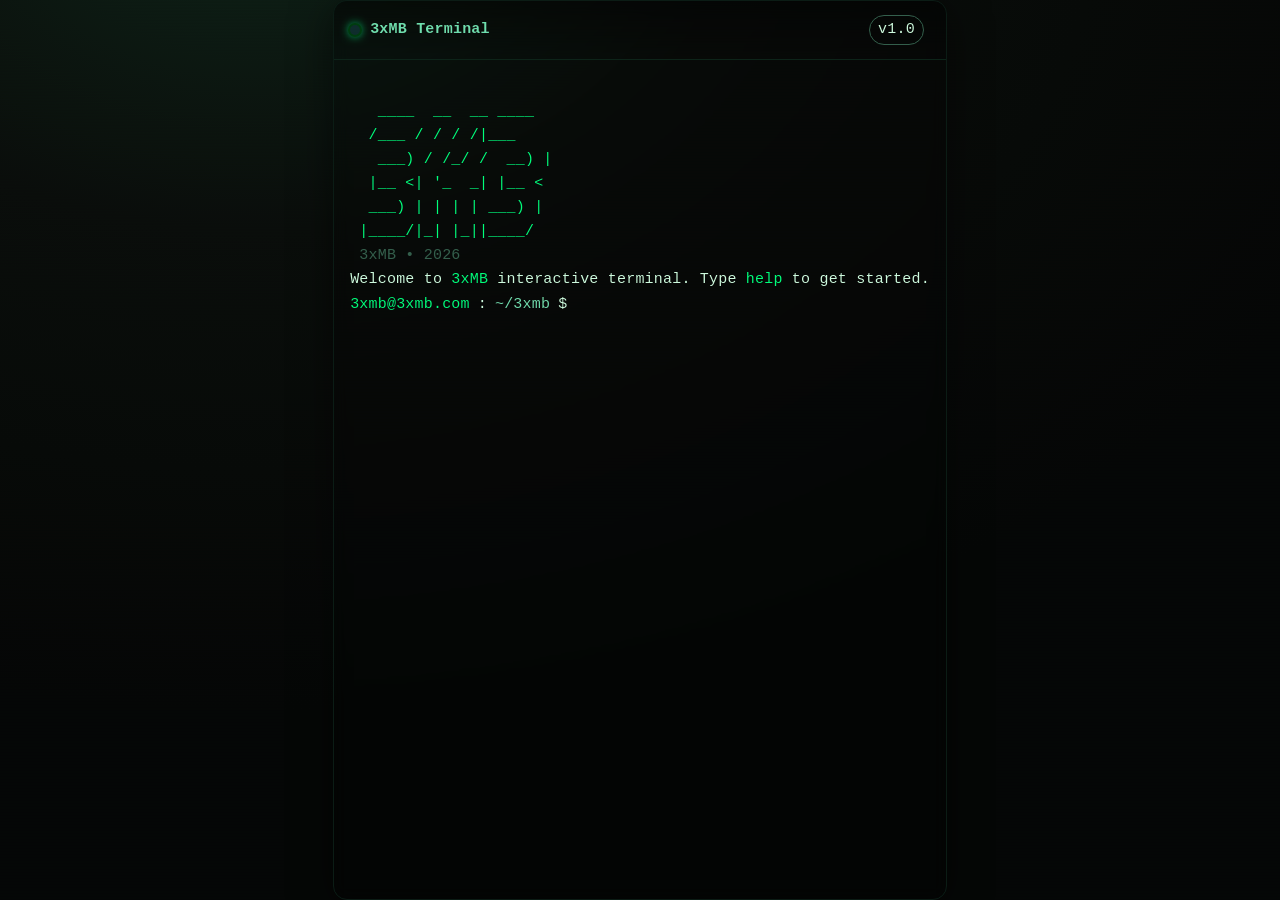
==== index.html @ 2996b66b "Add files via upload" ====
<!DOCTYPE html>
<html lang="en">
<head>
  <meta charset="utf-8" />
  <meta name="viewport" content="width=device-width, initial-scale=1" />
  <title>3xMB • Terminal</title>
  <meta name="description" content="3xMB | Moh Bacha — Cybersecurity terminal-style portfolio" />
  <meta property="og:title" content="3xMB • Terminal" />
  <meta property="og:description" content="3xMB | Moh Bacha — Cybersecurity terminal-style portfolio" />
  <meta name="theme-color" content="#00ff88" />
  <link rel="icon" href="data:image/svg+xml,%3Csvg xmlns='http://www.w3.org/2000/svg' viewBox='0 0 64 64'%3E%3Crect width='64' height='64' rx='8' fill='%23000000'/%3E%3Cpath d='M18 20l12 12-12 12M36 44h10' stroke='%2300FF88' stroke-width='6' stroke-linecap='round' stroke-linejoin='round'/%3E%3C/svg%3E" />
  <style>
    :root {
      --bg: #0b0f0c;
      --bg-alt: #0e1311;
      --fg: #d4fbe2;
      --accent: #00ff88;
      --muted: #7ee2b8;
      --dim: #3b6d57;
    }
    * { box-sizing: border-box; }
    html, body { height: 100%; }
    body {
      margin: 0;
      background: radial-gradient(1200px 800px at 20% -10%, #0f261a 0%, var(--bg) 40%, #050706 100%);
      color: var(--fg);
      font: 15px/1.6 ui-monospace, SFMono-Regular, Menlo, Monaco, Consolas, "Liberation Mono", "Courier New", monospace;
      letter-spacing: 0.2px;
      overflow: hidden;
    }

    .crt {
      position: fixed;
      inset: 0;
      pointer-events: none;
      background: repeating-linear-gradient(0deg, rgba(0,0,0,0.35) 0, rgba(0,0,0,0.35) 1px, rgba(0,0,0,0.3) 2px, rgba(0,0,0,0.3) 3px);
      mix-blend-mode: overlay;
      opacity: .4;
    }

    .wrap {
      height: 100%;
      display: grid;
      grid-template-rows: auto 1fr auto;
    }

    header {
      display: flex;
      align-items: center;
      gap: 10px;
      padding: 14px 16px;
      background: linear-gradient(180deg, rgba(0,0,0,.4), rgba(0,0,0,0));
      border-bottom: 1px solid #0f2a1d;
    }

    .lamp { width: 10px; height: 10px; border-radius: 50%; background: #133; box-shadow: 0 0 0 2px #041, 0 0 10px 1px var(--accent); }
    .title { color: var(--muted); font-weight: 600; }
    .flex { flex: 1; }

    main {
      padding: 16px;
      height: 100%;
      overflow: auto;
      scrollbar-width: thin;
      scrollbar-color: var(--dim) transparent;
    }

    .line { white-space: pre-wrap; word-break: break-word; }
    .prompt { color: var(--accent); }
    .path { color: var(--muted); }
    .caret { display: inline-block; width: 8px; height: 1.2em; vertical-align: -2px; background: var(--accent); animation: blink 1.1s steps(1) infinite; }

    @keyframes blink { 50% { opacity: 0; } }

    .input-line { display: flex; align-items: baseline; gap: 8px; }
    input[type="text"] {
      background: transparent;
      border: none;
      outline: none;
      color: var(--fg);
      flex: 1;
      font: inherit;
    }

    .muted { color: var(--dim); }
    .green { color: var(--accent); }

    footer {
      display: flex; align-items: center; gap: 10px; padding: 10px 16px; border-top: 1px solid #0f2a1d; background: linear-gradient(0deg, rgba(0,0,0,.5), rgba(0,0,0,0));
      color: var(--muted);
      font-size: 12px;
    }

    .window {
      max-width: 1100px; margin: 0 auto; height: calc(100vh - 0px);
      border-radius: 14px; box-shadow: 0 8px 40px rgba(0,0,0,.5);
      border: 1px solid #0c2018; background: rgba(0,0,0,.25); backdrop-filter: blur(8px);
      overflow: hidden;
    }

    .badge { display:inline-block; padding: 2px 8px; border:1px solid var(--dim); border-radius: 999px; margin-right: 6px; }
    a { color: var(--accent); text-decoration: none; border-bottom: 1px dotted var(--dim); }
    a:hover { border-color: var(--accent); }

    .ascii { color: var(--accent); }

    @media (max-width: 640px) {
      header, main, footer { padding-left: 10px; padding-right: 10px; }
    }
  </style>
</head>
<body>
  <div class="wrap">
    <div class="window">
      <header>
        <div class="lamp"></div>
        <div class="title">3xMB Terminal</div>
        <div class="flex"></div>
        <div class="badge">v1.0</div>
      </header>

      <main id="screen" aria-live="polite" aria-label="terminal output">
        <!-- Boot banner injected by JS -->
      </main>

      <footer>
        <span class="muted">Type</span>&nbsp;<span class="green">help</span>&nbsp;<span class="muted">to list commands •</span>
        <span class="muted">Press</span>&nbsp;<span class="green">↑/↓</span>&nbsp;<span class="muted">for history</span>
      </footer>
    </div>
  </div>
  <div class="crt" aria-hidden="true"></div>

  <script>
    // ======== CONFIG (edit these) ========
    const PROFILE = {
      handle: '3xMB',
      name: 'Moh Bacha',
      email: 'Admin@3xmb.com',
      location: 'Saudi Arabia',
      roles: ['Offensive Security Learner', 'CTF Enthusiast', 'Future Red Teamer'],
      socials: {
        GitHub: 'https://github.com/3xMB',
        LinkedIn: 'https://www.linkedin.com/in/',
        TryHackMe: 'https://tryhackme.com/p/3xMB',
        HackTheBox: 'https://app.hackthebox.com/',
      },
      // Add / edit your certs here
      certs: [
        { name: 'Google Cybersecurity Professional Certificate', issuer: 'Google', date: '2024', id: '' },
        { name: 'TryHackMe — Cybersecurity 101 Path', issuer: 'THM', date: '2025', id: '' },
        // { name: 'eJPT v2', issuer: 'INE/ElevenPaths', date: 'In Progress', id: '' },
      ],
      cv_url: '#', // put your CV link or PDF
      site: '3xmb.com'
    };

    // ======== Terminal Core ========
    const screen = document.getElementById('screen');
    const STATE = { history: [],
                    pointer: -1,
                    path: '~/3xmb',
                    booted: false };

    const COMMANDS = {
      help() {
        return block(`Available commands:\n\n` +
          `about        — who is 3xMB?\n`+
          `certs        — show certifications\n`+
          `socials      — links & profiles\n`+
          `contact      — email & CV\n`+
          `banner       — show ASCII banner\n`+
          `ls           — list sections\n`+
          `whoami       — print current user\n`+
          `clear        — clear the screen`);
      },
      banner() { return block(asciiArt()); },
      ls() { return line('about  certs  socials  contact'); },
      whoami() { return line(`${PROFILE.handle.toLowerCase()}@${PROFILE.site}`); },
      about() {
        const roles = PROFILE.roles.map(r=>`<span class="badge">${escapeHtml(r)}</span>`).join(' ');
        return block(
`Hey, I\'m ${PROFILE.name} (aka <span class="green">${PROFILE.handle}</span>).\n\n`+
`I\'m a cybersecurity learner who\'s deep into red teaming, CTFs, and building tooling.\n`+
`Right now I\'m focusing on web app pentesting and methodical note-taking.\n\n`+
`${roles}\n\n`+
`Arabic (مختصر):\n`+
`أنا ${PROFILE.name} — مهتم باختبار الاختراق و الـCTF وببني أدوات تساعدني أتعلم بعمق.\n`+
`هتلاقي تحت الشهادات اللي خلصتها وروابط حساباتي، ولو محتاج تتواصل: \`${PROFILE.email}\``);
      },
      certs() {
        if (!PROFILE.certs.length) return line('No certifications added yet.');
        const rows = PROFILE.certs.map(c => `• ${escapeHtml(c.name)} — ${escapeHtml(c.issuer)} (${escapeHtml(c.date)})`).join('\n');
        return block(`Certifications (${PROFILE.certs.length}):\n\n${rows}`);
      },
      socials() {
        const links = Object.entries(PROFILE.socials)
          .filter(([k,v]) => v && v !== '#')
          .map(([k,v]) => `• ${k}: <a href="${v}" target="_blank" rel="noopener">${v}</a>`)
          .join('\n');
        return block(links || 'No socials added.');
      },
      contact() {
        const cv = PROFILE.cv_url && PROFILE.cv_url !== '#' ? `\nCV: <a href="${PROFILE.cv_url}" target="_blank" rel="noopener">Download</a>` : '';
        return block(`Email: <a href="mailto:${PROFILE.email}">${PROFILE.email}</a>${cv}`);
      },
      clear() { screen.innerHTML = ''; return ''; },
    };

    // ==== helpers ====
    function asciiArt(){
      return `
<span class="ascii">   ____  __  __ ____  
  /___ \/ / / /|___ \ 
   ___) / /_/ /  __) |
  |__ <| '_  _| |__ < 
  ___) | | | | ___) | 
 |____/|_| |_||____/  </span>
 <span class="muted">3xMB • ${new Date().getFullYear()}</span>`;
    }

    function boot(){
      print(line(asciiArt()));
      print(block(`Welcome to <span class="green">3xMB</span> interactive terminal. Type <span class="green">help</span> to get started.`));
      newline();
      prompt();
      STATE.booted = true;
    }

    function prompt(){
      const row = document.createElement('div');
      row.className = 'input-line';
      row.innerHTML = `<span class="prompt">${PROFILE.handle.toLowerCase()}@${PROFILE.site}</span>:<span class="path">${STATE.path}</span>$`;
      const input = document.createElement('input');
      input.type = 'text';
      input.setAttribute('aria-label','terminal input');
      row.appendChild(input);
      screen.appendChild(row);
      focusInput(input);

      input.addEventListener('keydown', (e)=>{
        if(e.key === 'Enter'){
          const val = input.value.trim();
          input.disabled = true; input.style.opacity = .9;
          run(val);
        } else if(e.key === 'ArrowUp'){
          e.preventDefault(); navigateHistory(-1, input);
        } else if(e.key === 'ArrowDown'){
          e.preventDefault(); navigateHistory(1, input);
        }
      });
      scrollToBottom();
    }

    function run(cmd){
      STATE.history.push(cmd); STATE.pointer = STATE.history.length;
      const [name, ...args] = cmd.split(/\s+/);
      print(line(`<span class="prompt">${PROFILE.handle.toLowerCase()}@${PROFILE.site}</span>:<span class="path">${STATE.path}</span>$ ${escapeHtml(cmd)}`));
      const fn = COMMANDS[name?.toLowerCase()] || (()=> line(`command not found: ${escapeHtml(name||'')}. Try <span class='green'>help</span>`));
      const out = fn(args);
      if (out) print(out);
      newline();
      prompt();
    }

    function navigateHistory(dir, input){
      if(!STATE.history.length) return;
      STATE.pointer = Math.max(0, Math.min(STATE.history.length, STATE.pointer + dir));
      input.value = STATE.history[STATE.pointer] || '';
      setTimeout(()=> input.setSelectionRange(input.value.length, input.value.length), 0);
    }

    function line(html){
      const el = document.createElement('div');
      el.className = 'line';
      el.innerHTML = html;
      return el;
    }
    function block(html){
      const el = document.createElement('div');
      el.className = 'line';
      el.innerHTML = html.replace(/\n/g, '<br/>');
      return el;
    }
    function newline(){ screen.appendChild(document.createElement('div')); }
    function print(el){ screen.appendChild(el); scrollToBottom(); }
    function focusInput(input){ setTimeout(()=> input.focus(), 10); }
    function scrollToBottom(){ screen.scrollTo({ top: screen.scrollHeight }); }
    function escapeHtml(str){ return String(str).replace(/[&<>\"']/g, s => ({'&':'&amp;','<':'&lt;','>':'&gt;','"':'&quot;','\'':'&#39;'}[s])); }

    // boot
    document.addEventListener('DOMContentLoaded', boot);
  </script>
</body>
</html>
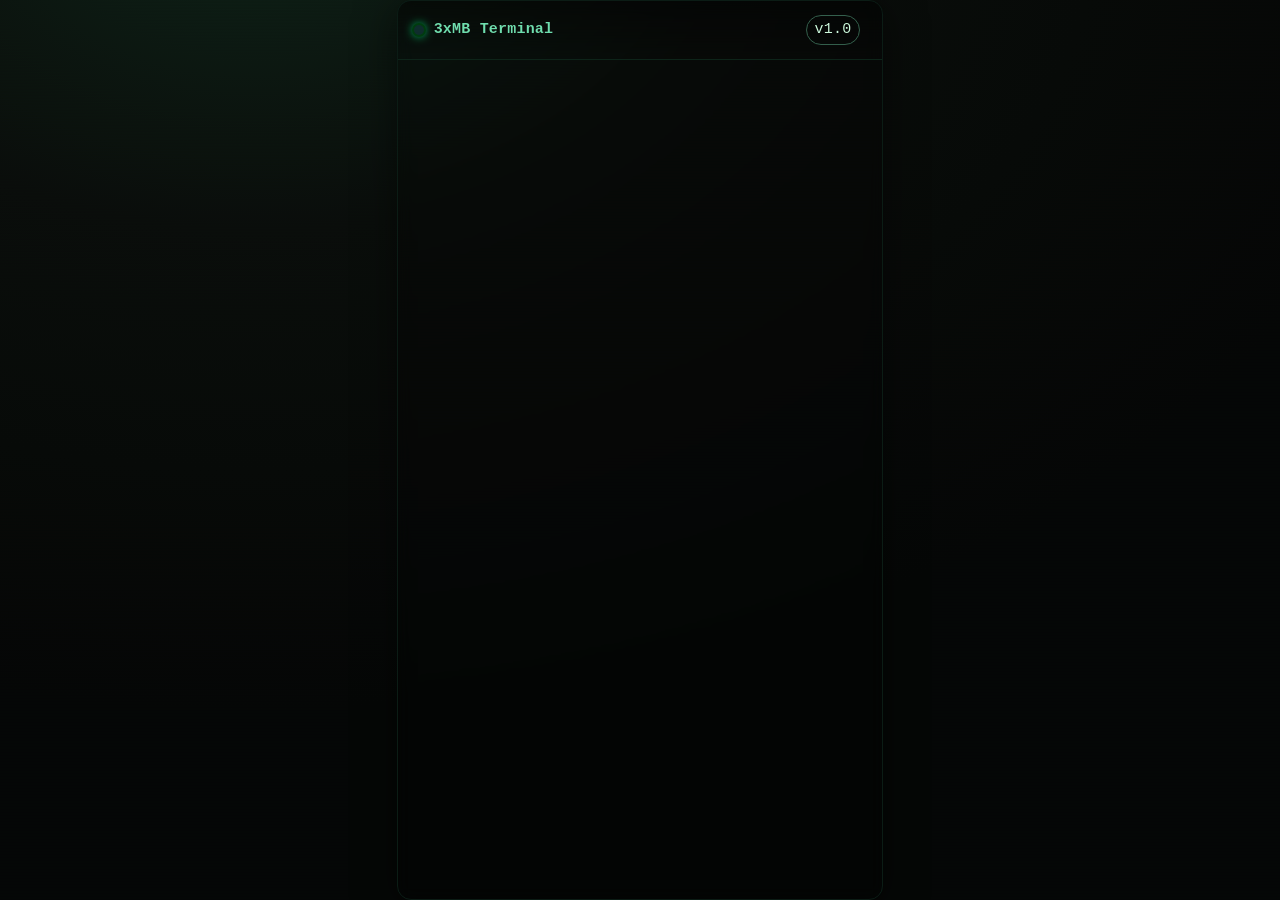
==== commit 84201fe5: "index.html" ====
--- a/index.html
+++ b/index.html
@@ -141,15 +141,14 @@
       roles: ['Offensive Security Learner', 'CTF Enthusiast', 'Future Red Teamer'],
       socials: {
         GitHub: 'https://github.com/3xMB',
-        LinkedIn: 'https://www.linkedin.com/in/',
+        LinkedIn: 'https://www.linkedin.com/public-profile/settings?lipi=urn%3Ali%3Apage%3Ad_flagship3_profile_self_edit_contact-info%3BlaXgmeUuRp%2B9We%2FfS0DGaA%3D%3D',
         TryHackMe: 'https://tryhackme.com/p/3xMB',
-        HackTheBox: 'https://app.hackthebox.com/',
       },
       // Add / edit your certs here
       certs: [
-        { name: 'Google Cybersecurity Professional Certificate', issuer: 'Google', date: '2024', id: '' },
+        { name: 'Google Cybersecurity Professional Certificate', issuer: 'Google', date: '2025', id: '' },
         { name: 'TryHackMe — Cybersecurity 101 Path', issuer: 'THM', date: '2025', id: '' },
-        // { name: 'eJPT v2', issuer: 'INE/ElevenPaths', date: 'In Progress', id: '' },
+        { name: 'eJPT v2', issuer: 'INE/ElevenPaths', date: 'In Progress', id: '' },
       ],
       cv_url: '#', // put your CV link or PDF
       site: '3xmb.com'
@@ -185,8 +184,12 @@
 `Right now I\'m focusing on web app pentesting and methodical note-taking.\n\n`+
 `${roles}\n\n`+
 `Arabic (مختصر):\n`+
-`أنا ${PROFILE.name} — مهتم باختبار الاختراق و الـCTF وببني أدوات تساعدني أتعلم بعمق.\n`+
-`هتلاقي تحت الشهادات اللي خلصتها وروابط حساباتي، ولو محتاج تتواصل: \`${PROFILE.email}\``);
+`أنا محمد باشا (3xMB) 👨‍💻\\n`+
+`باحث في أمن المعلومات ومهتم بمجال الاختراق الأخلاقي والـ Red Teaming.\\n`+
+`بحب أتعلم من التحديات (CTFs) وأبني أدوات تساعدني أطور نفسي في الـ OffSec.\\n`+
+`خلصت شهادات أساسية زي Google Cybersecurity Certificate و Cybersecurity 101 من TryHackMe،\\n`+
+`وحاليًا ماشي في مسار eJPT → OSCP بإذن الله.\\n\\n`+
+`هدفي إني أكون Red Teamer قوي وأساهم في رفع مستوى الأمان والهجوم الدفاعي في الشركات. 🚀
       },
       certs() {
         if (!PROFILE.certs.length) return line('No certifications added yet.');
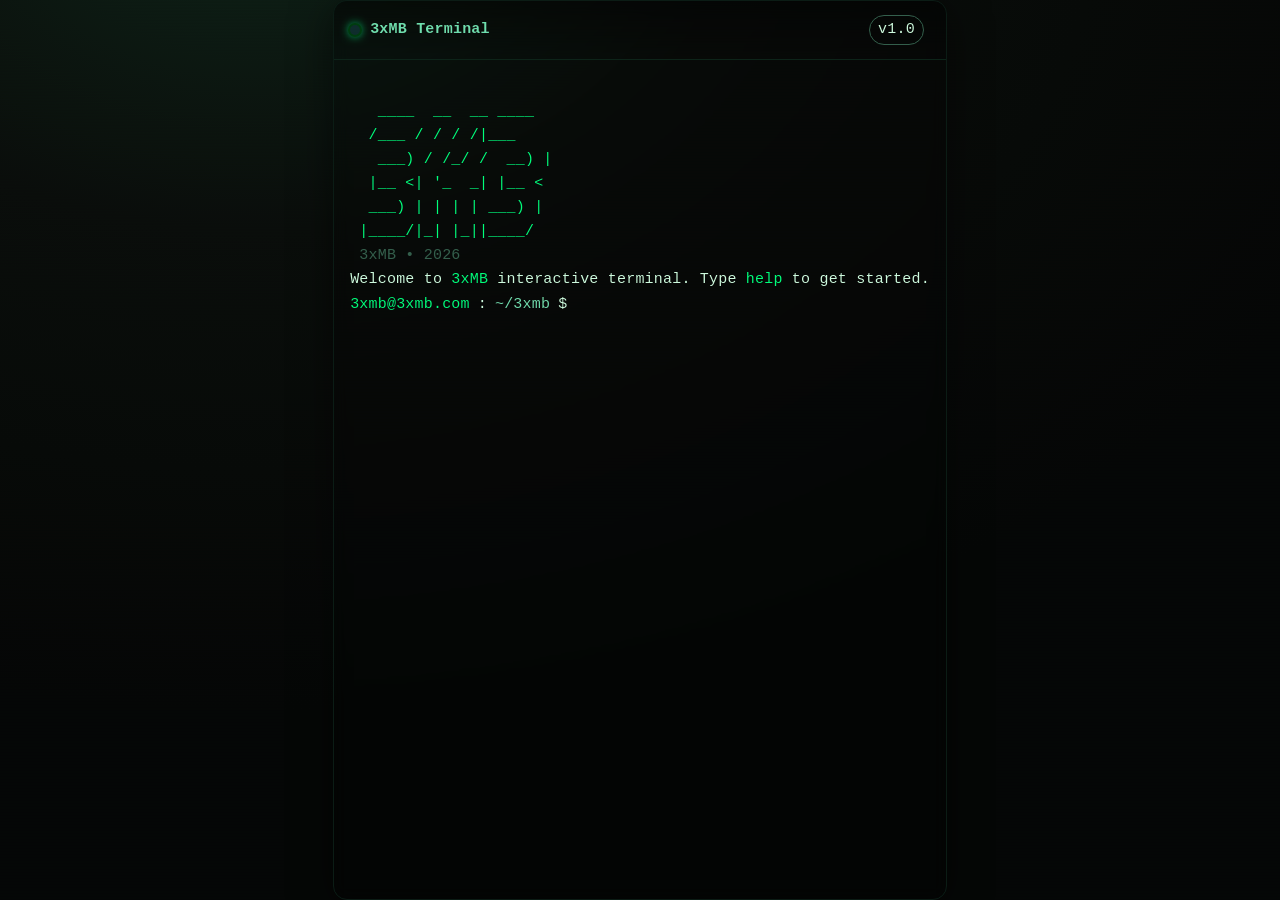
==== commit c2cb4546: "index.html" ====
--- a/index.html
+++ b/index.html
@@ -135,9 +135,9 @@
     // ======== CONFIG (edit these) ========
     const PROFILE = {
       handle: '3xMB',
-      name: 'Moh Bacha',
+      name: 'Muhammed Bacha',
       email: 'Admin@3xmb.com',
-      location: 'Saudi Arabia',
+      location: 'Egyptian living in Saudi Arabia',
       roles: ['Offensive Security Learner', 'CTF Enthusiast', 'Future Red Teamer'],
       socials: {
         GitHub: 'https://github.com/3xMB',
@@ -148,7 +148,7 @@
       certs: [
         { name: 'Google Cybersecurity Professional Certificate', issuer: 'Google', date: '2025', id: '' },
         { name: 'TryHackMe — Cybersecurity 101 Path', issuer: 'THM', date: '2025', id: '' },
-        { name: 'eJPT v2', issuer: 'INE/ElevenPaths', date: 'In Progress', id: '' },
+        // { name: 'eJPT v2', issuer: 'INE/ElevenPaths', date: 'In Progress', id: '' },
       ],
       cv_url: '#', // put your CV link or PDF
       site: '3xmb.com'
@@ -184,12 +184,8 @@
 `Right now I\'m focusing on web app pentesting and methodical note-taking.\n\n`+
 `${roles}\n\n`+
 `Arabic (مختصر):\n`+
-`أنا محمد باشا (3xMB) 👨‍💻\\n`+
-`باحث في أمن المعلومات ومهتم بمجال الاختراق الأخلاقي والـ Red Teaming.\\n`+
-`بحب أتعلم من التحديات (CTFs) وأبني أدوات تساعدني أطور نفسي في الـ OffSec.\\n`+
-`خلصت شهادات أساسية زي Google Cybersecurity Certificate و Cybersecurity 101 من TryHackMe،\\n`+
-`وحاليًا ماشي في مسار eJPT → OSCP بإذن الله.\\n\\n`+
-`هدفي إني أكون Red Teamer قوي وأساهم في رفع مستوى الأمان والهجوم الدفاعي في الشركات. 🚀
+`أنا ${PROFILE.name} — مهتم باختبار الاختراق و الـCTF وببني أدوات تساعدني أتعلم بعمق.\n`+
+`هتلاقي تحت الشهادات اللي خلصتها وروابط حساباتي، ولو محتاج تتواصل: \`${PROFILE.email}\``);
       },
       certs() {
         if (!PROFILE.certs.length) return line('No certifications added yet.');
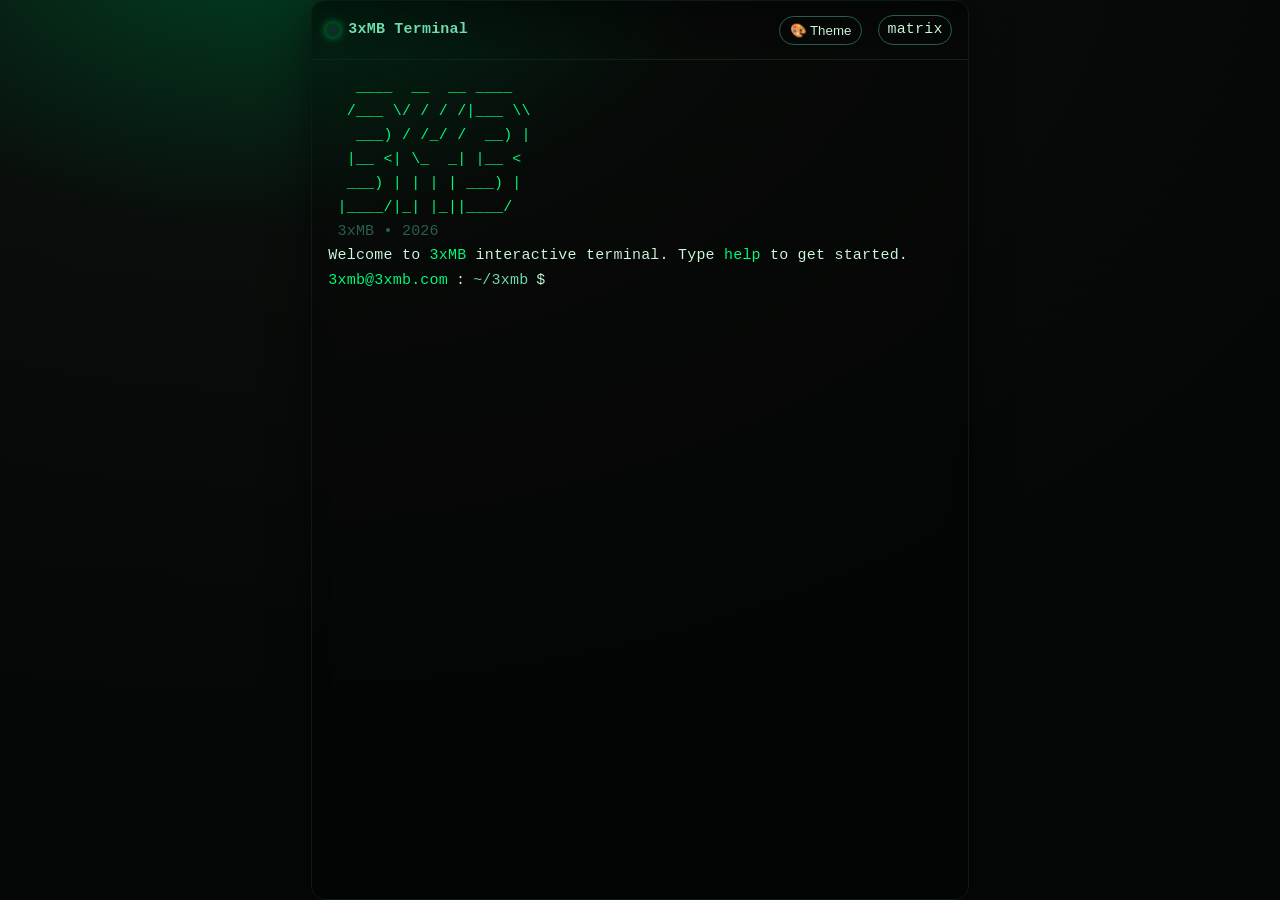
==== commit c99aa4cb: "index.html" ====
--- a/index.html
+++ b/index.html
@@ -10,104 +10,60 @@
   <meta name="theme-color" content="#00ff88" />
   <link rel="icon" href="data:image/svg+xml,%3Csvg xmlns='http://www.w3.org/2000/svg' viewBox='0 0 64 64'%3E%3Crect width='64' height='64' rx='8' fill='%23000000'/%3E%3Cpath d='M18 20l12 12-12 12M36 44h10' stroke='%2300FF88' stroke-width='6' stroke-linecap='round' stroke-linejoin='round'/%3E%3C/svg%3E" />
   <style>
-    :root {
-      --bg: #0b0f0c;
-      --bg-alt: #0e1311;
-      --fg: #d4fbe2;
-      --accent: #00ff88;
-      --muted: #7ee2b8;
-      --dim: #3b6d57;
-    }
-    * { box-sizing: border-box; }
-    html, body { height: 100%; }
-    body {
-      margin: 0;
-      background: radial-gradient(1200px 800px at 20% -10%, #0f261a 0%, var(--bg) 40%, #050706 100%);
-      color: var(--fg);
-      font: 15px/1.6 ui-monospace, SFMono-Regular, Menlo, Monaco, Consolas, "Liberation Mono", "Courier New", monospace;
-      letter-spacing: 0.2px;
-      overflow: hidden;
-    }
-
-    .crt {
-      position: fixed;
-      inset: 0;
-      pointer-events: none;
-      background: repeating-linear-gradient(0deg, rgba(0,0,0,0.35) 0, rgba(0,0,0,0.35) 1px, rgba(0,0,0,0.3) 2px, rgba(0,0,0,0.3) 3px);
-      mix-blend-mode: overlay;
-      opacity: .4;
-    }
-
-    .wrap {
-      height: 100%;
-      display: grid;
-      grid-template-rows: auto 1fr auto;
-    }
-
-    header {
-      display: flex;
-      align-items: center;
-      gap: 10px;
-      padding: 14px 16px;
-      background: linear-gradient(180deg, rgba(0,0,0,.4), rgba(0,0,0,0));
-      border-bottom: 1px solid #0f2a1d;
-    }
-
-    .lamp { width: 10px; height: 10px; border-radius: 50%; background: #133; box-shadow: 0 0 0 2px #041, 0 0 10px 1px var(--accent); }
-    .title { color: var(--muted); font-weight: 600; }
-    .flex { flex: 1; }
-
-    main {
-      padding: 16px;
-      height: 100%;
-      overflow: auto;
-      scrollbar-width: thin;
-      scrollbar-color: var(--dim) transparent;
-    }
-
-    .line { white-space: pre-wrap; word-break: break-word; }
-    .prompt { color: var(--accent); }
-    .path { color: var(--muted); }
-    .caret { display: inline-block; width: 8px; height: 1.2em; vertical-align: -2px; background: var(--accent); animation: blink 1.1s steps(1) infinite; }
-
-    @keyframes blink { 50% { opacity: 0; } }
-
-    .input-line { display: flex; align-items: baseline; gap: 8px; }
-    input[type="text"] {
-      background: transparent;
-      border: none;
-      outline: none;
-      color: var(--fg);
-      flex: 1;
-      font: inherit;
-    }
-
-    .muted { color: var(--dim); }
-    .green { color: var(--accent); }
-
-    footer {
-      display: flex; align-items: center; gap: 10px; padding: 10px 16px; border-top: 1px solid #0f2a1d; background: linear-gradient(0deg, rgba(0,0,0,.5), rgba(0,0,0,0));
-      color: var(--muted);
-      font-size: 12px;
-    }
-
-    .window {
-      max-width: 1100px; margin: 0 auto; height: calc(100vh - 0px);
-      border-radius: 14px; box-shadow: 0 8px 40px rgba(0,0,0,.5);
-      border: 1px solid #0c2018; background: rgba(0,0,0,.25); backdrop-filter: blur(8px);
-      overflow: hidden;
-    }
-
-    .badge { display:inline-block; padding: 2px 8px; border:1px solid var(--dim); border-radius: 999px; margin-right: 6px; }
-    a { color: var(--accent); text-decoration: none; border-bottom: 1px dotted var(--dim); }
-    a:hover { border-color: var(--accent); }
-
-    .ascii { color: var(--accent); }
-
-    @media (max-width: 640px) {
-      header, main, footer { padding-left: 10px; padding-right: 10px; }
-    }
+    :root{
+      --bg:#0b0f0c; --bg2:#050706; --fg:#d4fbe2; --accent:#00ff88; --muted:#7ee2b8; --dim:#3b6d57; --shadow:rgba(0,0,0,.5);
+    }
+    *{box-sizing:border-box}
+    html,body{height:100%}
+    body{
+      margin:0; background:radial-gradient(1200px 800px at 20% -10%, #0f261a 0%, var(--bg) 40%, var(--bg2) 100%);
+      color:var(--fg); font:15px/1.6 ui-monospace, SFMono-Regular, Menlo, Monaco, Consolas, "Liberation Mono", "Courier New", monospace; letter-spacing:.2px; overflow:hidden;
+    }
+    .crt{position:fixed; inset:0; pointer-events:none; background:repeating-linear-gradient(0deg, rgba(0,0,0,.35) 0, rgba(0,0,0,.35) 1px, rgba(0,0,0,.3) 2px, rgba(0,0,0,.3) 3px); mix-blend-mode:overlay; opacity:.4}
+    .wrap{height:100%; display:grid; grid-template-rows:auto 1fr auto}
+    header{display:flex; align-items:center; gap:10px; padding:14px 16px; background:linear-gradient(180deg, rgba(0,0,0,.4), rgba(0,0,0,0)); border-bottom:1px solid #0f2a1d}
+    .lamp{width:10px; height:10px; border-radius:50%; background:#133; box-shadow:0 0 0 2px #041, 0 0 10px 1px var(--accent)}
+    .title{color:var(--muted); font-weight:600}
+    .flex{flex:1}
+    .theme-btn{border:1px solid var(--dim); background:transparent; color:var(--fg); padding:6px 10px; border-radius:999px; cursor:pointer; transition:transform .12s ease}
+    .theme-btn:hover{transform:translateY(-1px); border-color:var(--accent)}
+    .badge{display:inline-block; padding:2px 8px; border:1px solid var(--dim); border-radius:999px; margin-left:6px}
+
+    main{padding:16px; height:100%; overflow:auto; scrollbar-width:thin; scrollbar-color:var(--dim) transparent}
+    main::-webkit-scrollbar{width:10px}
+    main::-webkit-scrollbar-track{background:transparent}
+    main::-webkit-scrollbar-thumb{background:linear-gradient(180deg, var(--dim), var(--accent)); border-radius:10px; border:2px solid transparent; background-clip:padding-box}
+    main::-webkit-scrollbar-thumb:hover{background:linear-gradient(180deg, var(--accent), var(--dim))}
+
+    .line{white-space:pre-wrap; word-break:break-word}
+    .prompt{color:var(--accent)}
+    .path{color:var(--muted)}
+    .typing{display:inline-block; position:relative}
+    .typing::after{content:"▌"; display:inline-block; margin-left:2px; animation:caret 1.05s steps(1) infinite; color:var(--accent)}
+    @keyframes caret{50%{opacity:0}}
+
+    .input-line{display:flex; align-items:baseline; gap:8px}
+    input[type=text]{background:transparent; border:none; outline:none; color:var(--fg); flex:1; font:inherit}
+
+    .muted{color:var(--dim)} .green{color:var(--accent)}
+    footer{display:flex; align-items:center; gap:10px; padding:10px 16px; border-top:1px solid #0f2a1d; background:linear-gradient(0deg, rgba(0,0,0,.5), rgba(0,0,0,0)); color:var(--muted); font-size:12px}
+    .window{max-width:1100px; margin:0 auto; height:calc(100vh - 0px); border-radius:14px; box-shadow:0 8px 40px var(--shadow); border:1px solid #0c2018; background:rgba(0,0,0,.25); backdrop-filter:blur(8px); overflow:hidden}
+
+    a{color:var(--accent); text-decoration:none; border-bottom:1px dotted var(--dim)}
+    a:hover{border-color:var(--accent)}
+    .ascii{color:var(--accent)}
+    @media (max-width:640px){header,main,footer{padding-inline:10px}}
   </style>
+
+  <!-- Analytics -->
+  <script defer data-domain="3xmb.com" src="https://plausible.io/js/script.js"></script>
+  <script defer src="https://www.googletagmanager.com/gtag/js?id=G-D6XZPMDWBQ"></script>
+  <script>
+    window.dataLayer = window.dataLayer || [];
+    function gtag(){ dataLayer.push(arguments); }
+    gtag('js', new Date());
+    gtag('config', 'G-D6XZPMDWBQ');
+  </script>
 </head>
 <body>
   <div class="wrap">
@@ -116,130 +72,201 @@
         <div class="lamp"></div>
         <div class="title">3xMB Terminal</div>
         <div class="flex"></div>
-        <div class="badge">v1.0</div>
+        <button class="theme-btn" id="themeBtn" title="Cycle theme">🎨 Theme</button>
+        <div class="badge" id="themeName">matrix</div>
       </header>
 
-      <main id="screen" aria-live="polite" aria-label="terminal output">
-        <!-- Boot banner injected by JS -->
-      </main>
+      <main id="screen" aria-live="polite" aria-label="terminal output"></main>
 
       <footer>
         <span class="muted">Type</span>&nbsp;<span class="green">help</span>&nbsp;<span class="muted">to list commands •</span>
-        <span class="muted">Press</span>&nbsp;<span class="green">↑/↓</span>&nbsp;<span class="muted">for history</span>
+        <span class="muted">Press</span>&nbsp;<span class="green">↑/↓</span>&nbsp;<span class="muted">for history •</span>
+        <span class="muted">Theme:</span>&nbsp;<span class="green" id="themeHint">theme list</span>
       </footer>
     </div>
   </div>
   <div class="crt" aria-hidden="true"></div>
 
   <script>
-    // ======== CONFIG (edit these) ========
-    const PROFILE = {
-      handle: '3xMB',
-      name: 'Muhammed Bacha',
-      email: 'Admin@3xmb.com',
-      location: 'Egyptian living in Saudi Arabia',
-      roles: ['Offensive Security Learner', 'CTF Enthusiast', 'Future Red Teamer'],
-      socials: {
-        GitHub: 'https://github.com/3xMB',
-        LinkedIn: 'https://www.linkedin.com/public-profile/settings?lipi=urn%3Ali%3Apage%3Ad_flagship3_profile_self_edit_contact-info%3BlaXgmeUuRp%2B9We%2FfS0DGaA%3D%3D',
-        TryHackMe: 'https://tryhackme.com/p/3xMB',
-      },
-      // Add / edit your certs here
-      certs: [
-        { name: 'Google Cybersecurity Professional Certificate', issuer: 'Google', date: '2025', id: '' },
-        { name: 'TryHackMe — Cybersecurity 101 Path', issuer: 'THM', date: '2025', id: '' },
-        // { name: 'eJPT v2', issuer: 'INE/ElevenPaths', date: 'In Progress', id: '' },
+  (function(){
+    "use strict";
+
+    /* ===== CONFIG ===== */
+    var PROFILE = {
+      handle:'3xMB',
+      name:'Moh Bacha',
+      email:'Admin@3xmb.com',
+      location:'Saudi Arabia',
+      roles:['Offensive Security Learner','CTF Enthusiast','Future Red Teamer'],
+      socials:{ GitHub:'https://github.com/3xMB', LinkedIn:'https://www.linkedin.com/in/muhammed-bacha-8674b922a/', TryHackMe:'https://tryhackme.com/p/3xMB' },
+      certs:[
+        { name:'Google Cybersecurity Professional Certificate', issuer:'Google', date:'2025' },
+        { name:'TryHackMe — Cybersecurity 101 Path', issuer:'THM', date:'2025' },
+        { name:'eJPT v2', issuer:'INE/ElevenPaths', date:'In Progress' }
       ],
-      cv_url: '#', // put your CV link or PDF
-      site: '3xmb.com'
+      cv_url:'#',
+      site:'3xmb.com'
     };
 
-    // ======== Terminal Core ========
-    const screen = document.getElementById('screen');
-    const STATE = { history: [],
-                    pointer: -1,
-                    path: '~/3xmb',
-                    booted: false };
-
-    const COMMANDS = {
-      help() {
-        return block(`Available commands:\n\n` +
-          `about        — who is 3xMB?\n`+
-          `certs        — show certifications\n`+
-          `socials      — links & profiles\n`+
-          `contact      — email & CV\n`+
-          `banner       — show ASCII banner\n`+
-          `ls           — list sections\n`+
-          `whoami       — print current user\n`+
-          `clear        — clear the screen`);
-      },
-      banner() { return block(asciiArt()); },
-      ls() { return line('about  certs  socials  contact'); },
-      whoami() { return line(`${PROFILE.handle.toLowerCase()}@${PROFILE.site}`); },
-      about() {
-        const roles = PROFILE.roles.map(r=>`<span class="badge">${escapeHtml(r)}</span>`).join(' ');
+    /* ===== THEMES ===== */
+    var THEMES = {
+      matrix:{accent:'#00ff88', muted:'#7ee2b8', dim:'#2b6d57', bg:'#0b0f0c', bg2:'#050706'},
+      neon:{accent:'#00e5ff', muted:'#9beaff', dim:'#2a6570', bg:'#07131a', bg2:'#01070a'},
+      lava:{accent:'#ff7a00', muted:'#ffd0a6', dim:'#7a4a24', bg:'#120a07', bg2:'#070200'},
+      violet:{accent:'#b488ff', muted:'#dec8ff', dim:'#644d8a', bg:'#0d0a12', bg2:'#05040a'},
+      cyberred:{accent:'#ff3b3b', muted:'#ffb3b3', dim:'#7a2d2d', bg:'#120707', bg2:'#070202'}
+    };
+    var THEME_ORDER = Object.keys(THEMES);
+
+    /* ===== CORE HANDLES ===== */
+    var screen = document.getElementById('screen');
+    var themeBtn = document.getElementById('themeBtn');
+    var themeNameBadge = document.getElementById('themeName');
+
+    var STATE = {
+      history:[], pointer:-1, path:'~/3xmb', booted:false,
+      typing:true, typingMsPerChar:8, typingMaxDelay:900
+    };
+
+    /* ===== COMMANDS ===== */
+    var COMMANDS = {
+      help: function(){
         return block(
-`Hey, I\'m ${PROFILE.name} (aka <span class="green">${PROFILE.handle}</span>).\n\n`+
-`I\'m a cybersecurity learner who\'s deep into red teaming, CTFs, and building tooling.\n`+
-`Right now I\'m focusing on web app pentesting and methodical note-taking.\n\n`+
-`${roles}\n\n`+
-`Arabic (مختصر):\n`+
-`أنا ${PROFILE.name} — مهتم باختبار الاختراق و الـCTF وببني أدوات تساعدني أتعلم بعمق.\n`+
-`هتلاقي تحت الشهادات اللي خلصتها وروابط حساباتي، ولو محتاج تتواصل: \`${PROFILE.email}\``);
-      },
-      certs() {
-        if (!PROFILE.certs.length) return line('No certifications added yet.');
-        const rows = PROFILE.certs.map(c => `• ${escapeHtml(c.name)} — ${escapeHtml(c.issuer)} (${escapeHtml(c.date)})`).join('\n');
-        return block(`Certifications (${PROFILE.certs.length}):\n\n${rows}`);
-      },
-      socials() {
-        const links = Object.entries(PROFILE.socials)
-          .filter(([k,v]) => v && v !== '#')
-          .map(([k,v]) => `• ${k}: <a href="${v}" target="_blank" rel="noopener">${v}</a>`)
-          .join('\n');
+          [
+            'Available commands:',
+            '',
+            'about        — who is 3xMB?',
+            'certs        — show certifications',
+            'skills       — hacking & tech stack',
+            'socials      — links & profiles',
+            'contact      — email & CV',
+            'banner       — show ASCII banner',
+            'ls           — list sections',
+            'whoami       — print current user',
+            'theme        — theme list | theme <name>',
+            'clear        — clear the screen'
+          ].join('\n')
+        );
+      },
+
+      banner: function(){ return block(asciiArt()); },
+      ls: function(){ return line('about  certs  skills  socials  contact'); },
+      whoami: function(){ return line(PROFILE.handle.toLowerCase() + '@' + PROFILE.site); },
+
+      about: function(){
+        var roles = PROFILE.roles.map(function(r){ return '<span class="badge">'+escapeHtml(r)+'</span>'; }).join(' ');
+        return block(
+          "Hey, I'm " + PROFILE.name + " (aka <span class=\"green\">" + PROFILE.handle + "</span>)." + "\n\n" +
+          "I'm a cybersecurity learner who's deep into red teaming, CTFs, and building tooling." + "\n" +
+          "Right now I'm focusing on web app pentesting and methodical note-taking." + "\n\n" +
+          roles + "\n\n" +
+          "Arabic (مختصر):" + "\n" +
+          "أنا محمد باشا (3xMB) 👨‍💻" + "\n" +
+          "باحث في أمن المعلومات ومهتم بمجال الاختراق الأخلاقي والـ Red Teaming." + "\n" +
+          "بحب أتعلم من التحديات (CTFs) وأبني أدوات تساعدني أطور نفسي في الـ OffSec." + "\n" +
+          "خلصت شهادات أساسية زي Google Cybersecurity Certificate و Cybersecurity 101 من TryHackMe،" + "\n" +
+          "وحاليًا ماشي في مسار eJPT → OSCP بإذن الله." + "\n\n" +
+          "هدفي إني أكون Red Teamer قوي وأساهم في رفع مستوى الأمان والهجوم الدفاعي في الشركات. 🚀"
+        );
+      },
+
+      skills: function(){
+        return block(
+          [
+            'Technical Skills:',
+            '',
+            '• Networking (TCP/IP, DNS, DHCP, VPN, Firewalls)',
+            '• OSINT & Information Gathering',
+            '• Nmap, Gobuster, Nikto',
+            '• Metasploit Framework',
+            '• Python & Bash scripting',
+            '• HTML, CSS, JavaScript basics',
+            '• Web Exploitation (LFI, RFI, XSS, CSRF, File Upload)',
+            '• SQL Injection & DB Attacks',
+            '• Host-based Attacks & Privilege Escalation (Linux/Windows)',
+            '• Active Directory attacks',
+            '• Burp Suite Professional',
+            '• Wireshark & Packet Analysis',
+            '• Password Attacks (hashcat, john)',
+            '• Enumeration (SMB, FTP, SSH, SNMP)',
+            '• Exploit Development (basic buffer overflows)'
+          ].join('\n')
+        );
+      },
+
+      certs: function(){
+        if(!PROFILE.certs.length) return line('No certifications added yet.');
+        var rows = PROFILE.certs.map(function(c){
+          return '• ' + escapeHtml(c.name) + ' — ' + escapeHtml(c.issuer) + ' (' + escapeHtml(c.date) + ')';
+        }).join('\n');
+        return block('Certifications (' + PROFILE.certs.length + '):\n\n' + rows);
+      },
+
+      socials: function(){
+        var pairs = Object.entries(PROFILE.socials).filter(function(arr){ return arr[1] && arr[1] !== '#'; });
+        var links = pairs.map(function(arr){ return '• ' + arr[0] + ': <a href="' + arr[1] + '" target="_blank" rel="noopener">' + arr[1] + '</a>'; }).join('\n');
         return block(links || 'No socials added.');
       },
-      contact() {
-        const cv = PROFILE.cv_url && PROFILE.cv_url !== '#' ? `\nCV: <a href="${PROFILE.cv_url}" target="_blank" rel="noopener">Download</a>` : '';
-        return block(`Email: <a href="mailto:${PROFILE.email}">${PROFILE.email}</a>${cv}`);
-      },
-      clear() { screen.innerHTML = ''; return ''; },
+
+      contact: function(){
+        var cv = (PROFILE.cv_url && PROFILE.cv_url !== '#') ? '\nCV: <a href="'+PROFILE.cv_url+'" target="_blank" rel="noopener">Download</a>' : '';
+        return block('Email: <a href="mailto:'+PROFILE.email+'">'+PROFILE.email+'</a>' + cv);
+      },
+
+      theme: function(args){
+        args = args || [];
+        var sub = (args[0] || '').toLowerCase();
+        if(!sub || sub === 'list'){
+          var names = THEME_ORDER.map(function(n){ return n === currentTheme() ? '['+n+']' : n; }).join('  ');
+          return block('Themes: ' + names + '\nUse: theme &lt;name&gt;');
+        }
+        if(!THEMES[sub]) return line('Unknown theme: ' + escapeHtml(sub));
+        applyTheme(sub, true);
+        return line('Theme set to ' + sub);
+      },
+
+      clear: function(){ screen.innerHTML = ''; return ''; }
     };
 
-    // ==== helpers ====
+    /* ===== HELPERS ===== */
     function asciiArt(){
-      return `
-<span class="ascii">   ____  __  __ ____  
-  /___ \/ / / /|___ \ 
-   ___) / /_/ /  __) |
-  |__ <| '_  _| |__ < 
-  ___) | | | | ___) | 
- |____/|_| |_||____/  </span>
- <span class="muted">3xMB • ${new Date().getFullYear()}</span>`;
+      var y = (new Date()).getFullYear();
+      return (
+        '<span class="ascii">' +
+        '   ____  __  __ ____  ' + '\n' +
+        '  /___ \\/ / / /|___ \\\\ ' + '\n' +
+        '   ___) / /_/ /  __) |' + '\n' +
+        '  |__ <| \\' + '_  _| |__ < ' + '\n' +
+        '  ___) | | | | ___) | ' + '\n' +
+        ' |____/|_| |_||____/  </span>' + '\n' +
+        ' <span class="muted">3xMB • ' + y + '</span>'
+      );
     }
 
     function boot(){
+      var saved = localStorage.getItem('3xmb_theme') || 'matrix';
+      applyTheme(saved, false);
       print(line(asciiArt()));
-      print(block(`Welcome to <span class="green">3xMB</span> interactive terminal. Type <span class="green">help</span> to get started.`));
+      print(block('Welcome to <span class="green">3xMB</span> interactive terminal. Type <span class="green">help</span> to get started.'));
       newline();
       prompt();
       STATE.booted = true;
     }
 
     function prompt(){
-      const row = document.createElement('div');
+      var row = document.createElement('div');
       row.className = 'input-line';
-      row.innerHTML = `<span class="prompt">${PROFILE.handle.toLowerCase()}@${PROFILE.site}</span>:<span class="path">${STATE.path}</span>$`;
-      const input = document.createElement('input');
+      row.innerHTML = '<span class="prompt">'+PROFILE.handle.toLowerCase()+'@'+PROFILE.site+'</span>:<span class="path">'+STATE.path+'</span>$';
+      var input = document.createElement('input');
       input.type = 'text';
       input.setAttribute('aria-label','terminal input');
       row.appendChild(input);
       screen.appendChild(row);
       focusInput(input);
 
-      input.addEventListener('keydown', (e)=>{
+      input.addEventListener('keydown', function(e){
         if(e.key === 'Enter'){
-          const val = input.value.trim();
+          var val = input.value.trim();
           input.disabled = true; input.style.opacity = .9;
           run(val);
         } else if(e.key === 'ArrowUp'){
@@ -253,11 +280,13 @@
 
     function run(cmd){
       STATE.history.push(cmd); STATE.pointer = STATE.history.length;
-      const [name, ...args] = cmd.split(/\s+/);
-      print(line(`<span class="prompt">${PROFILE.handle.toLowerCase()}@${PROFILE.site}</span>:<span class="path">${STATE.path}</span>$ ${escapeHtml(cmd)}`));
-      const fn = COMMANDS[name?.toLowerCase()] || (()=> line(`command not found: ${escapeHtml(name||'')}. Try <span class='green'>help</span>`));
-      const out = fn(args);
-      if (out) print(out);
+      var parts = cmd.split(/\s+/);
+      var name = (parts[0] || '').toLowerCase();
+      var args = parts.slice(1);
+      print(line('<span class="prompt">'+PROFILE.handle.toLowerCase()+'@'+PROFILE.site+'</span>:<span class="path">'+STATE.path+'</span>$ ' + escapeHtml(cmd)), false);
+      var fn = COMMANDS[name] || function(){ return line('command not found: ' + escapeHtml(name || '') + '. Try <span class=\'green\'>help</span>'); };
+      var out = fn(args);
+      if(out) print(out, true);
       newline();
       prompt();
     }
@@ -266,29 +295,79 @@
       if(!STATE.history.length) return;
       STATE.pointer = Math.max(0, Math.min(STATE.history.length, STATE.pointer + dir));
       input.value = STATE.history[STATE.pointer] || '';
-      setTimeout(()=> input.setSelectionRange(input.value.length, input.value.length), 0);
+      setTimeout(function(){ input.setSelectionRange(input.value.length, input.value.length); }, 0);
     }
 
     function line(html){
-      const el = document.createElement('div');
+      var el = document.createElement('div');
       el.className = 'line';
       el.innerHTML = html;
       return el;
     }
     function block(html){
-      const el = document.createElement('div');
+      var el = document.createElement('div');
       el.className = 'line';
       el.innerHTML = html.replace(/\n/g, '<br/>');
       return el;
     }
     function newline(){ screen.appendChild(document.createElement('div')); }
-    function print(el){ screen.appendChild(el); scrollToBottom(); }
-    function focusInput(input){ setTimeout(()=> input.focus(), 10); }
+    function focusInput(input){ setTimeout(function(){ input.focus(); }, 10); }
     function scrollToBottom(){ screen.scrollTo({ top: screen.scrollHeight }); }
-    function escapeHtml(str){ return String(str).replace(/[&<>\"']/g, s => ({'&':'&amp;','<':'&lt;','>':'&gt;','"':'&quot;','\'':'&#39;'}[s])); }
-
-    // boot
+    function escapeHtml(str){
+      return String(str).replace(/[&<>"']/g, function(s){ return ({'&':'&amp;','<':'&lt;','>':'&gt;','"':'&quot;',"'":'&#39;'}[s]); });
+    }
+
+    /* ===== Typing effect ===== */
+    function textLengthFromHTML(html){
+      var tmp = document.createElement('div');
+      tmp.innerHTML = html.replace(/\n/g, ' ');
+      return (tmp.textContent || '').length;
+    }
+    function print(el, withTyping){
+      withTyping = !!withTyping && STATE.typing;
+      if(!withTyping){ screen.appendChild(el); scrollToBottom(); return; }
+      var holder = document.createElement('div');
+      var len = textLengthFromHTML(el.innerHTML);
+      var delay = Math.min(STATE.typingMaxDelay, Math.max(250, len * STATE.typingMsPerChar));
+      holder.className = 'line';
+      holder.innerHTML = '<span class="typing">…</span>';
+      screen.appendChild(holder);
+      scrollToBottom();
+      setTimeout(function(){ holder.replaceWith(el); scrollToBottom(); }, delay);
+    }
+
+    /* ===== Theme switching ===== */
+    function currentTheme(){ return localStorage.getItem('3xmb_theme') || 'matrix'; }
+    function applyTheme(name, persist){
+      if(persist === void 0) persist = true;
+      var t = THEMES[name] || THEMES.matrix;
+      document.documentElement.style.setProperty('--accent', t.accent);
+      document.documentElement.style.setProperty('--muted', t.muted);
+      document.documentElement.style.setProperty('--dim', t.dim);
+      document.documentElement.style.setProperty('--bg', t.bg);
+      document.documentElement.style.setProperty('--bg2', t.bg2);
+      document.body.style.background = 'radial-gradient(1200px 800px at 20% -10%, ' + shade(t.accent, -70) + ' 0%, var(--bg) 40%, var(--bg2) 100%)';
+      if(themeNameBadge) themeNameBadge.textContent = name;
+      if(persist) localStorage.setItem('3xmb_theme', name);
+    }
+    function shade(hex, amt){
+      var f = parseInt(hex.slice(1),16), t = amt<0?0:255, p = Math.abs(amt)/100;
+      var R = f>>16, G = f>>8&255, B = f&255;
+      return "#" + (0x1000000 + (Math.round((t-R)*p)+R)*0x10000 + (Math.round((t-G)*p)+G)*0x100 + (Math.round((t-B)*p)+B)).toString(16).slice(1);
+    }
+
+    if(themeBtn){
+      themeBtn.addEventListener('click', function(){
+        var cur = currentTheme();
+        var idx = THEME_ORDER.indexOf(cur);
+        var next = THEME_ORDER[(idx+1) % THEME_ORDER.length];
+        applyTheme(next, true);
+        print(line('Theme set to ' + next), true);
+      });
+    }
+
     document.addEventListener('DOMContentLoaded', boot);
+  })();
   </script>
 </body>
 </html>
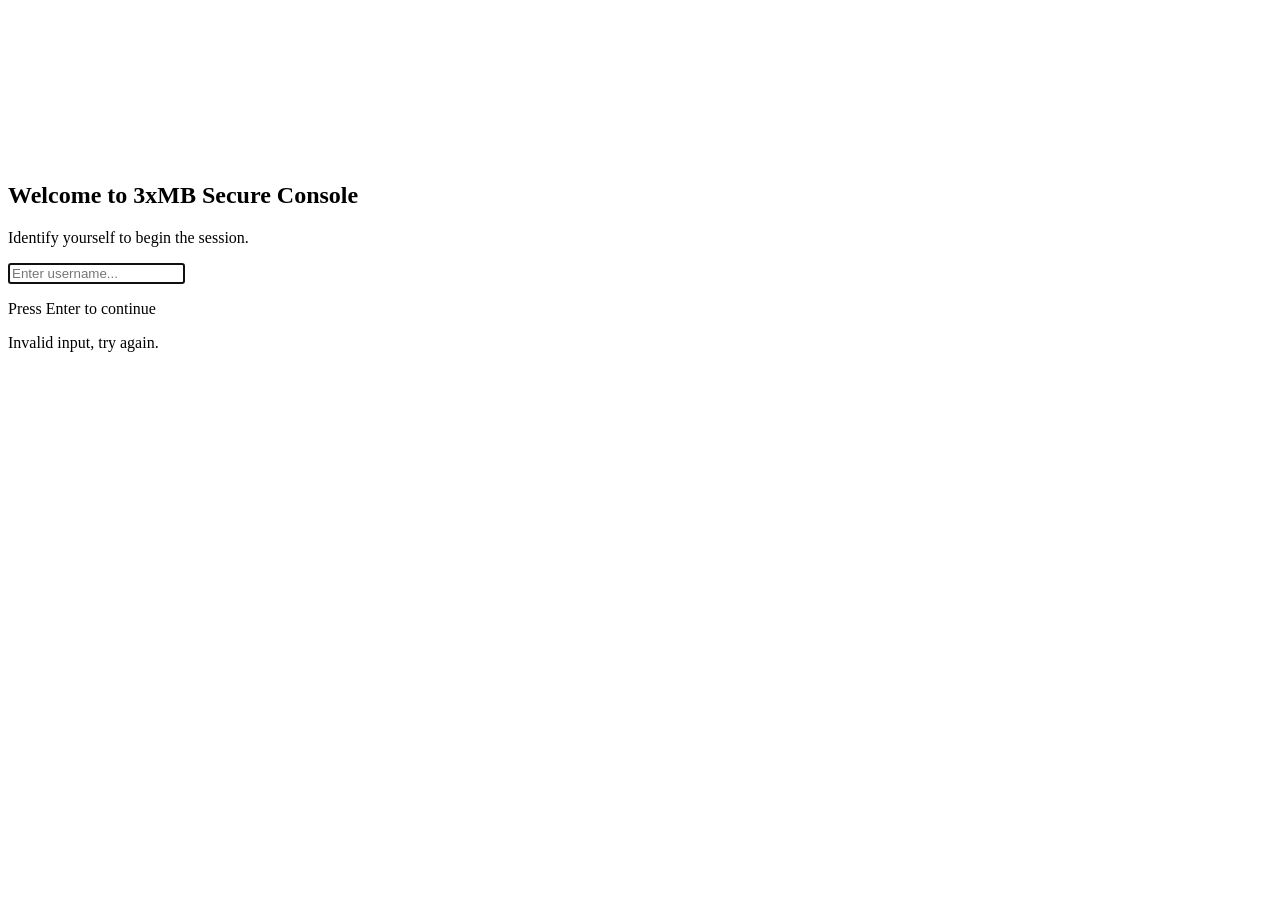
==== commit f36aabde: "Update index.html" ====
--- a/index.html
+++ b/index.html
@@ -8,366 +8,66 @@
   <meta property="og:title" content="3xMB • Terminal" />
   <meta property="og:description" content="3xMB | Moh Bacha — Cybersecurity terminal-style portfolio" />
   <meta name="theme-color" content="#00ff88" />
-  <link rel="icon" href="data:image/svg+xml,%3Csvg xmlns='http://www.w3.org/2000/svg' viewBox='0 0 64 64'%3E%3Crect width='64' height='64' rx='8' fill='%23000000'/%3E%3Cpath d='M18 20l12 12-12 12M36 44h10' stroke='%2300FF88' stroke-width='6' stroke-linecap='round' stroke-linejoin='round'/%3E%3C/svg%3E" />
-  <style>
-    :root{
-      --bg:#0b0f0c; --bg2:#050706; --fg:#d4fbe2; --accent:#00ff88; --muted:#7ee2b8; --dim:#3b6d57; --shadow:rgba(0,0,0,.5);
-    }
-    *{box-sizing:border-box}
-    html,body{height:100%}
-    body{
-      margin:0; background:radial-gradient(1200px 800px at 20% -10%, #0f261a 0%, var(--bg) 40%, var(--bg2) 100%);
-      color:var(--fg); font:15px/1.6 ui-monospace, SFMono-Regular, Menlo, Monaco, Consolas, "Liberation Mono", "Courier New", monospace; letter-spacing:.2px; overflow:hidden;
-    }
-    .crt{position:fixed; inset:0; pointer-events:none; background:repeating-linear-gradient(0deg, rgba(0,0,0,.35) 0, rgba(0,0,0,.35) 1px, rgba(0,0,0,.3) 2px, rgba(0,0,0,.3) 3px); mix-blend-mode:overlay; opacity:.4}
-    .wrap{height:100%; display:grid; grid-template-rows:auto 1fr auto}
-    header{display:flex; align-items:center; gap:10px; padding:14px 16px; background:linear-gradient(180deg, rgba(0,0,0,.4), rgba(0,0,0,0)); border-bottom:1px solid #0f2a1d}
-    .lamp{width:10px; height:10px; border-radius:50%; background:#133; box-shadow:0 0 0 2px #041, 0 0 10px 1px var(--accent)}
-    .title{color:var(--muted); font-weight:600}
-    .flex{flex:1}
-    .theme-btn{border:1px solid var(--dim); background:transparent; color:var(--fg); padding:6px 10px; border-radius:999px; cursor:pointer; transition:transform .12s ease}
-    .theme-btn:hover{transform:translateY(-1px); border-color:var(--accent)}
-    .badge{display:inline-block; padding:2px 8px; border:1px solid var(--dim); border-radius:999px; margin-left:6px}
 
-    main{padding:16px; height:100%; overflow:auto; scrollbar-width:thin; scrollbar-color:var(--dim) transparent}
-    main::-webkit-scrollbar{width:10px}
-    main::-webkit-scrollbar-track{background:transparent}
-    main::-webkit-scrollbar-thumb{background:linear-gradient(180deg, var(--dim), var(--accent)); border-radius:10px; border:2px solid transparent; background-clip:padding-box}
-    main::-webkit-scrollbar-thumb:hover{background:linear-gradient(180deg, var(--accent), var(--dim))}
+  <!-- Favicon -->
+  <link rel="icon"
+        href="data:image/svg+xml,%3Csvg xmlns='http://www.w3.org/2000/svg' viewBox='0 0 64 64'%3E%3Crect width='64' height='64' rx='8' fill='%23000000'/%3E%3Cpath d='M18 20l12 12-12 12M36 44h10' stroke='%2300FF88' stroke-width='6' stroke-linecap='round' stroke-linejoin='round'/%3E%3C/svg%3E" />
 
-    .line{white-space:pre-wrap; word-break:break-word}
-    .prompt{color:var(--accent)}
-    .path{color:var(--muted)}
-    .typing{display:inline-block; position:relative}
-    .typing::after{content:"▌"; display:inline-block; margin-left:2px; animation:caret 1.05s steps(1) infinite; color:var(--accent)}
-    @keyframes caret{50%{opacity:0}}
+  <!-- CSS will be added in Part 2 -->
+  <link rel="stylesheet" href="style.css" />
 
-    .input-line{display:flex; align-items:baseline; gap:8px}
-    input[type=text]{background:transparent; border:none; outline:none; color:var(--fg); flex:1; font:inherit}
-
-    .muted{color:var(--dim)} .green{color:var(--accent)}
-    footer{display:flex; align-items:center; gap:10px; padding:10px 16px; border-top:1px solid #0f2a1d; background:linear-gradient(0deg, rgba(0,0,0,.5), rgba(0,0,0,0)); color:var(--muted); font-size:12px}
-    .window{max-width:1100px; margin:0 auto; height:calc(100vh - 0px); border-radius:14px; box-shadow:0 8px 40px var(--shadow); border:1px solid #0c2018; background:rgba(0,0,0,.25); backdrop-filter:blur(8px); overflow:hidden}
-
-    a{color:var(--accent); text-decoration:none; border-bottom:1px dotted var(--dim)}
-    a:hover{border-color:var(--accent)}
-    .ascii{color:var(--accent)}
-    @media (max-width:640px){header,main,footer{padding-inline:10px}}
-  </style>
-
-  <!-- Analytics -->
-  <script defer data-domain="3xmb.com" src="https://plausible.io/js/script.js"></script>
-  <script defer src="https://www.googletagmanager.com/gtag/js?id=G-D6XZPMDWBQ"></script>
-  <script>
-    window.dataLayer = window.dataLayer || [];
-    function gtag(){ dataLayer.push(arguments); }
-    gtag('js', new Date());
-    gtag('config', 'G-D6XZPMDWBQ');
-  </script>
 </head>
 <body>
-  <div class="wrap">
+
+  <!-- MATRIX RAIN BACKGROUND -->
+  <canvas id="matrixCanvas"></canvas>
+
+  <!-- LOGIN SCREEN -->
+  <div id="login-screen" class="login-overlay">
+    <div class="login-panel">
+      <h2 class="login-title">Welcome to <span class="green">3xMB</span> Secure Console</h2>
+      <p class="login-sub">Identify yourself to begin the session.</p>
+
+            <input type="text" id="login-input" class="login-input"
+             autocomplete="off" placeholder="Enter username..." />
+
+      <p class="login-hint">Press Enter to continue</p>
+      <p id="login-error" class="login-error">Invalid input, try again.</p>
+
+      <!-- Login cinematic log -->
+      <div id="login-log" class="login-log"></div>
+    </div>
+  </div>
+
+
+  <!-- TERMINAL -->
+  <div class="wrap" id="terminal-wrap" style="display:none;">
     <div class="window">
+
       <header>
         <div class="lamp"></div>
         <div class="title">3xMB Terminal</div>
         <div class="flex"></div>
-        <button class="theme-btn" id="themeBtn" title="Cycle theme">🎨 Theme</button>
+        <button id="themeBtn" class="theme-btn">🎨 Theme</button>
         <div class="badge" id="themeName">matrix</div>
       </header>
 
-      <main id="screen" aria-live="polite" aria-label="terminal output"></main>
+      <main id="screen"></main>
 
       <footer>
-        <span class="muted">Type</span>&nbsp;<span class="green">help</span>&nbsp;<span class="muted">to list commands •</span>
-        <span class="muted">Press</span>&nbsp;<span class="green">↑/↓</span>&nbsp;<span class="muted">for history •</span>
-        <span class="muted">Theme:</span>&nbsp;<span class="green" id="themeHint">theme list</span>
+        <span class="muted">Type</span>
+        <span class="green">help</span>
+        <span class="muted">to list commands • Press</span>
+        <span class="green">↑/↓</span>
+        <span class="muted">for history</span>
       </footer>
+
     </div>
   </div>
-  <div class="crt" aria-hidden="true"></div>
 
-  <script>
-  (function(){
-    "use strict";
+  <!-- JS (will be added in Part 3 & 4) -->
+  <script src="matrix.js"></script>
+  <script src="terminal.js"></script>
 
-    /* ===== CONFIG ===== */
-    var PROFILE = {
-      handle:'3xMB',
-      name:'Moh Bacha',
-      email:'Admin@3xmb.com',
-      location:'Saudi Arabia',
-      roles:['Offensive Security Learner','CTF Enthusiast','Future Red Teamer'],
-      socials:{ GitHub:'https://github.com/3xMB', LinkedIn:'https://www.linkedin.com/in/muhammed-bacha-8674b922a/', TryHackMe:'https://tryhackme.com/p/3xMB' },
-      certs:[
-        { name:'Google Cybersecurity Professional Certificate', issuer:'Google', date:'2025' },
-        { name:'TryHackMe — Cybersecurity 101 Path', issuer:'THM', date:'2025' },
-        { name:'eJPT v2', issuer:'INE/ElevenPaths', date:'In Progress' }
-      ],
-      cv_url:'#',
-      site:'3xmb.com'
-    };
-
-    /* ===== THEMES ===== */
-    var THEMES = {
-      matrix:{accent:'#00ff88', muted:'#7ee2b8', dim:'#2b6d57', bg:'#0b0f0c', bg2:'#050706'},
-      neon:{accent:'#00e5ff', muted:'#9beaff', dim:'#2a6570', bg:'#07131a', bg2:'#01070a'},
-      lava:{accent:'#ff7a00', muted:'#ffd0a6', dim:'#7a4a24', bg:'#120a07', bg2:'#070200'},
-      violet:{accent:'#b488ff', muted:'#dec8ff', dim:'#644d8a', bg:'#0d0a12', bg2:'#05040a'},
-      cyberred:{accent:'#ff3b3b', muted:'#ffb3b3', dim:'#7a2d2d', bg:'#120707', bg2:'#070202'}
-    };
-    var THEME_ORDER = Object.keys(THEMES);
-
-    /* ===== CORE HANDLES ===== */
-    var screen = document.getElementById('screen');
-    var themeBtn = document.getElementById('themeBtn');
-    var themeNameBadge = document.getElementById('themeName');
-
-    var STATE = {
-      history:[], pointer:-1, path:'~/3xmb', booted:false,
-      typing:true, typingMsPerChar:8, typingMaxDelay:900
-    };
-
-    /* ===== COMMANDS ===== */
-    var COMMANDS = {
-      help: function(){
-        return block(
-          [
-            'Available commands:',
-            '',
-            'about        — who is 3xMB?',
-            'certs        — show certifications',
-            'skills       — hacking & tech stack',
-            'socials      — links & profiles',
-            'contact      — email & CV',
-            'banner       — show ASCII banner',
-            'ls           — list sections',
-            'whoami       — print current user',
-            'theme        — theme list | theme <name>',
-            'clear        — clear the screen'
-          ].join('\n')
-        );
-      },
-
-      banner: function(){ return block(asciiArt()); },
-      ls: function(){ return line('about  certs  skills  socials  contact'); },
-      whoami: function(){ return line(PROFILE.handle.toLowerCase() + '@' + PROFILE.site); },
-
-      about: function(){
-        var roles = PROFILE.roles.map(function(r){ return '<span class="badge">'+escapeHtml(r)+'</span>'; }).join(' ');
-        return block(
-          "Hey, I'm " + PROFILE.name + " (aka <span class=\"green\">" + PROFILE.handle + "</span>)." + "\n\n" +
-          "I'm a cybersecurity learner who's deep into red teaming, CTFs, and building tooling." + "\n" +
-          "Right now I'm focusing on web app pentesting and methodical note-taking." + "\n\n" +
-          roles + "\n\n" +
-          "Arabic (مختصر):" + "\n" +
-          "أنا محمد باشا (3xMB) 👨‍💻" + "\n" +
-          "باحث في أمن المعلومات ومهتم بمجال الاختراق الأخلاقي والـ Red Teaming." + "\n" +
-          "بحب أتعلم من التحديات (CTFs) وأبني أدوات تساعدني أطور نفسي في الـ OffSec." + "\n" +
-          "خلصت شهادات أساسية زي Google Cybersecurity Certificate و Cybersecurity 101 من TryHackMe،" + "\n" +
-          "وحاليًا ماشي في مسار eJPT → OSCP بإذن الله." + "\n\n" +
-          "هدفي إني أكون Red Teamer قوي وأساهم في رفع مستوى الأمان والهجوم الدفاعي في الشركات. 🚀"
-        );
-      },
-
-      skills: function(){
-        return block(
-          [
-            'Technical Skills:',
-            '',
-            '• Networking (TCP/IP, DNS, DHCP, VPN, Firewalls)',
-            '• OSINT & Information Gathering',
-            '• Nmap, Gobuster, Nikto',
-            '• Metasploit Framework',
-            '• Python & Bash scripting',
-            '• HTML, CSS, JavaScript basics',
-            '• Web Exploitation (LFI, RFI, XSS, CSRF, File Upload)',
-            '• SQL Injection & DB Attacks',
-            '• Host-based Attacks & Privilege Escalation (Linux/Windows)',
-            '• Active Directory attacks',
-            '• Burp Suite Professional',
-            '• Wireshark & Packet Analysis',
-            '• Password Attacks (hashcat, john)',
-            '• Enumeration (SMB, FTP, SSH, SNMP)',
-            '• Exploit Development (basic buffer overflows)'
-          ].join('\n')
-        );
-      },
-
-      certs: function(){
-        if(!PROFILE.certs.length) return line('No certifications added yet.');
-        var rows = PROFILE.certs.map(function(c){
-          return '• ' + escapeHtml(c.name) + ' — ' + escapeHtml(c.issuer) + ' (' + escapeHtml(c.date) + ')';
-        }).join('\n');
-        return block('Certifications (' + PROFILE.certs.length + '):\n\n' + rows);
-      },
-
-      socials: function(){
-        var pairs = Object.entries(PROFILE.socials).filter(function(arr){ return arr[1] && arr[1] !== '#'; });
-        var links = pairs.map(function(arr){ return '• ' + arr[0] + ': <a href="' + arr[1] + '" target="_blank" rel="noopener">' + arr[1] + '</a>'; }).join('\n');
-        return block(links || 'No socials added.');
-      },
-
-      contact: function(){
-        var cv = (PROFILE.cv_url && PROFILE.cv_url !== '#') ? '\nCV: <a href="'+PROFILE.cv_url+'" target="_blank" rel="noopener">Download</a>' : '';
-        return block('Email: <a href="mailto:'+PROFILE.email+'">'+PROFILE.email+'</a>' + cv);
-      },
-
-      theme: function(args){
-        args = args || [];
-        var sub = (args[0] || '').toLowerCase();
-        if(!sub || sub === 'list'){
-          var names = THEME_ORDER.map(function(n){ return n === currentTheme() ? '['+n+']' : n; }).join('  ');
-          return block('Themes: ' + names + '\nUse: theme &lt;name&gt;');
-        }
-        if(!THEMES[sub]) return line('Unknown theme: ' + escapeHtml(sub));
-        applyTheme(sub, true);
-        return line('Theme set to ' + sub);
-      },
-
-      clear: function(){ screen.innerHTML = ''; return ''; }
-    };
-
-    /* ===== HELPERS ===== */
-    function asciiArt(){
-      var y = (new Date()).getFullYear();
-      return (
-        '<span class="ascii">' +
-        '   ____  __  __ ____  ' + '\n' +
-        '  /___ \\/ / / /|___ \\\\ ' + '\n' +
-        '   ___) / /_/ /  __) |' + '\n' +
-        '  |__ <| \\' + '_  _| |__ < ' + '\n' +
-        '  ___) | | | | ___) | ' + '\n' +
-        ' |____/|_| |_||____/  </span>' + '\n' +
-        ' <span class="muted">3xMB • ' + y + '</span>'
-      );
-    }
-
-    function boot(){
-      var saved = localStorage.getItem('3xmb_theme') || 'matrix';
-      applyTheme(saved, false);
-      print(line(asciiArt()));
-      print(block('Welcome to <span class="green">3xMB</span> interactive terminal. Type <span class="green">help</span> to get started.'));
-      newline();
-      prompt();
-      STATE.booted = true;
-    }
-
-    function prompt(){
-      var row = document.createElement('div');
-      row.className = 'input-line';
-      row.innerHTML = '<span class="prompt">'+PROFILE.handle.toLowerCase()+'@'+PROFILE.site+'</span>:<span class="path">'+STATE.path+'</span>$';
-      var input = document.createElement('input');
-      input.type = 'text';
-      input.setAttribute('aria-label','terminal input');
-      row.appendChild(input);
-      screen.appendChild(row);
-      focusInput(input);
-
-      input.addEventListener('keydown', function(e){
-        if(e.key === 'Enter'){
-          var val = input.value.trim();
-          input.disabled = true; input.style.opacity = .9;
-          run(val);
-        } else if(e.key === 'ArrowUp'){
-          e.preventDefault(); navigateHistory(-1, input);
-        } else if(e.key === 'ArrowDown'){
-          e.preventDefault(); navigateHistory(1, input);
-        }
-      });
-      scrollToBottom();
-    }
-
-    function run(cmd){
-      STATE.history.push(cmd); STATE.pointer = STATE.history.length;
-      var parts = cmd.split(/\s+/);
-      var name = (parts[0] || '').toLowerCase();
-      var args = parts.slice(1);
-      print(line('<span class="prompt">'+PROFILE.handle.toLowerCase()+'@'+PROFILE.site+'</span>:<span class="path">'+STATE.path+'</span>$ ' + escapeHtml(cmd)), false);
-      var fn = COMMANDS[name] || function(){ return line('command not found: ' + escapeHtml(name || '') + '. Try <span class=\'green\'>help</span>'); };
-      var out = fn(args);
-      if(out) print(out, true);
-      newline();
-      prompt();
-    }
-
-    function navigateHistory(dir, input){
-      if(!STATE.history.length) return;
-      STATE.pointer = Math.max(0, Math.min(STATE.history.length, STATE.pointer + dir));
-      input.value = STATE.history[STATE.pointer] || '';
-      setTimeout(function(){ input.setSelectionRange(input.value.length, input.value.length); }, 0);
-    }
-
-    function line(html){
-      var el = document.createElement('div');
-      el.className = 'line';
-      el.innerHTML = html;
-      return el;
-    }
-    function block(html){
-      var el = document.createElement('div');
-      el.className = 'line';
-      el.innerHTML = html.replace(/\n/g, '<br/>');
-      return el;
-    }
-    function newline(){ screen.appendChild(document.createElement('div')); }
-    function focusInput(input){ setTimeout(function(){ input.focus(); }, 10); }
-    function scrollToBottom(){ screen.scrollTo({ top: screen.scrollHeight }); }
-    function escapeHtml(str){
-      return String(str).replace(/[&<>"']/g, function(s){ return ({'&':'&amp;','<':'&lt;','>':'&gt;','"':'&quot;',"'":'&#39;'}[s]); });
-    }
-
-    /* ===== Typing effect ===== */
-    function textLengthFromHTML(html){
-      var tmp = document.createElement('div');
-      tmp.innerHTML = html.replace(/\n/g, ' ');
-      return (tmp.textContent || '').length;
-    }
-    function print(el, withTyping){
-      withTyping = !!withTyping && STATE.typing;
-      if(!withTyping){ screen.appendChild(el); scrollToBottom(); return; }
-      var holder = document.createElement('div');
-      var len = textLengthFromHTML(el.innerHTML);
-      var delay = Math.min(STATE.typingMaxDelay, Math.max(250, len * STATE.typingMsPerChar));
-      holder.className = 'line';
-      holder.innerHTML = '<span class="typing">…</span>';
-      screen.appendChild(holder);
-      scrollToBottom();
-      setTimeout(function(){ holder.replaceWith(el); scrollToBottom(); }, delay);
-    }
-
-    /* ===== Theme switching ===== */
-    function currentTheme(){ return localStorage.getItem('3xmb_theme') || 'matrix'; }
-    function applyTheme(name, persist){
-      if(persist === void 0) persist = true;
-      var t = THEMES[name] || THEMES.matrix;
-      document.documentElement.style.setProperty('--accent', t.accent);
-      document.documentElement.style.setProperty('--muted', t.muted);
-      document.documentElement.style.setProperty('--dim', t.dim);
-      document.documentElement.style.setProperty('--bg', t.bg);
-      document.documentElement.style.setProperty('--bg2', t.bg2);
-      document.body.style.background = 'radial-gradient(1200px 800px at 20% -10%, ' + shade(t.accent, -70) + ' 0%, var(--bg) 40%, var(--bg2) 100%)';
-      if(themeNameBadge) themeNameBadge.textContent = name;
-      if(persist) localStorage.setItem('3xmb_theme', name);
-    }
-    function shade(hex, amt){
-      var f = parseInt(hex.slice(1),16), t = amt<0?0:255, p = Math.abs(amt)/100;
-      var R = f>>16, G = f>>8&255, B = f&255;
-      return "#" + (0x1000000 + (Math.round((t-R)*p)+R)*0x10000 + (Math.round((t-G)*p)+G)*0x100 + (Math.round((t-B)*p)+B)).toString(16).slice(1);
-    }
-
-    if(themeBtn){
-      themeBtn.addEventListener('click', function(){
-        var cur = currentTheme();
-        var idx = THEME_ORDER.indexOf(cur);
-        var next = THEME_ORDER[(idx+1) % THEME_ORDER.length];
-        applyTheme(next, true);
-        print(line('Theme set to ' + next), true);
-      });
-    }
-
-    document.addEventListener('DOMContentLoaded', boot);
-  })();
-  </script>
 </body>
 </html>
